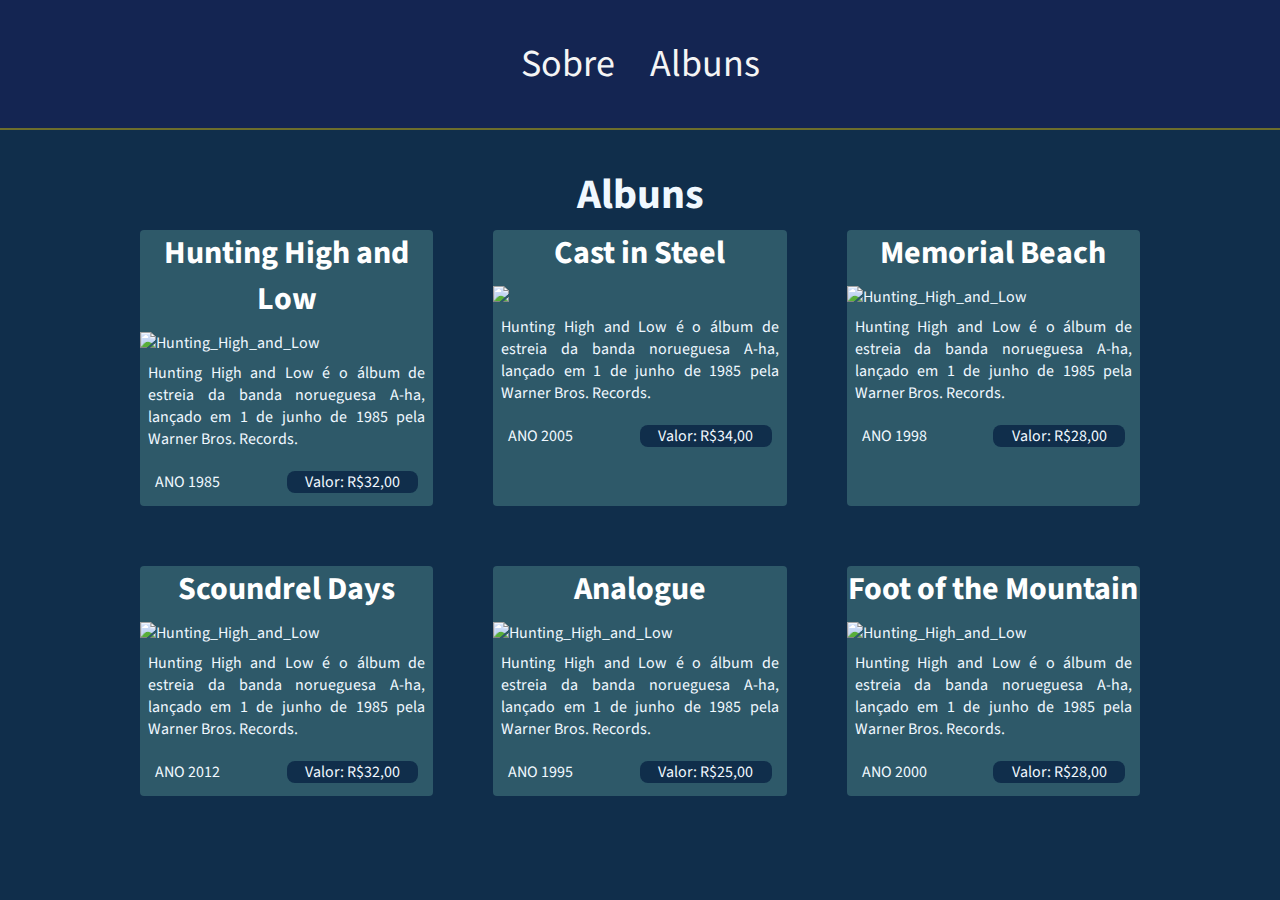
==== classes.html @ e5ee4225 "commit inicial" ====
<!DOCTYPE html>
<html lang="en">
<head>
    <meta charset="UTF-8">
    <meta name="viewport" content="width=device-width, initial-scale=1.0">
    <title>Ricardo Bini</title>
    
    <link rel="stylesheet" href="styles.css">
    <link href="https://fonts.googleapis.com/icon?family=Material+Icons"
      rel="stylesheet">

</head>
<body>
    
        <header>
            <div class="links">
                <a href="index.html">Sobre</a>
                <a href="#">Albuns</a>
            </div>   
        </header>

        <div id="wrapper">
            <h1>Albuns</h1>

        </div>

        <section class="cards">
                
            <div class="card" id="2zSIvAqPldM">
                
                <div class="cardContent">
                    <h1>Hunting High and Low</h1>
                        
                </div>
                
                <div class="cardImageConteiner">
                    <img src="https://upload.wikimedia.org/wikipedia/pt/1/14/A-ha_-_Hunting_High_and_Low.jpg" alt="Hunting_High_and_Low">

                 </div>        
                

                <div class="cardHistory">
                    <p>Hunting High and Low é o álbum de estreia da banda norueguesa A-ha, lançado em 1 de junho de 1985 pela Warner Bros. Records.</p>

                </div>

                <div class="info">
                    <p>ANO 1985</p>
                    <p class="price">Valor: R$32,00</p>

                </div>
            
                     
            </div>

            <div class="card">
                
                <div class="cardContent">
                    <h1>Cast in Steel</h1>
                        
                </div>
                
                <div class="cardImageConteiner">
                    <img src="https://www.vagalume.com.br/a-ha/discografia/cast-in-steel.jpg">

                 </div>        
                

                <div class="cardHistory">
                    <p>Hunting High and Low é o álbum de estreia da banda norueguesa A-ha, lançado em 1 de junho de 1985 pela Warner Bros. Records.</p>

                </div>

                <div class="info">
                    <p>ANO 2005</p>
                    <p class="price">Valor: R$34,00</p>

                </div>
            
                     
            </div>
       
            <div class="card">
                
                <div class="cardContent">
                    <h1>Memorial Beach</h1>
                        
                </div>
                
                <div class="cardImageConteiner">
                    <img src="https://www.vagalume.com.br/a-ha/discografia/memorial-beach.jpg" alt="Hunting_High_and_Low">

                 </div>        
                

                <div class="cardHistory">
                    <p>Hunting High and Low é o álbum de estreia da banda norueguesa A-ha, lançado em 1 de junho de 1985 pela Warner Bros. Records.</p>

                </div>

                <div class="info">
                    <p>ANO 1998</p>
                    <p class="price">Valor: R$28,00</p>

                </div>
            
                     
            </div>

            <div class="card">
                
                <div class="cardContent">
                    <h1>Scoundrel Days</h1>
                        
                </div>
                
                <div class="cardImageConteiner">
                    <img src="https://upload.wikimedia.org/wikipedia/pt/d/d3/A-ha_-_Scoundrel_Days.jpg" alt="Hunting_High_and_Low">

                 </div>        
                

                <div class="cardHistory">
                    <p>Hunting High and Low é o álbum de estreia da banda norueguesa A-ha, lançado em 1 de junho de 1985 pela Warner Bros. Records.</p>

                </div>

                <div class="info">
                    <p>ANO 2012</p>
                    <p class="price">Valor: R$32,00</p>

                </div>
            
                     
            </div>

            <div class="card">
                
                <div class="cardContent">
                    <h1>Analogue</h1>
                        
                </div>
                
                <div class="cardImageConteiner">
                    <img src="https://www.vagalume.com.br/a-ha/discografia/analogue.jpg" alt="Hunting_High_and_Low">

                 </div>        
                

                <div class="cardHistory">
                    <p>Hunting High and Low é o álbum de estreia da banda norueguesa A-ha, lançado em 1 de junho de 1985 pela Warner Bros. Records.</p>

                </div>

                <div class="info">
                    <p>ANO 1995</p>
                    <p class="price">Valor: R$25,00</p>

                </div>
            
                     
            </div>

            <div class="card">
                
                <div class="cardContent">
                    <h1>Foot of the Mountain</h1>
                        
                </div>
                
                <div class="cardImageConteiner">
                    <img src="https://encrypted-tbn0.gstatic.com/images?q=tbn%3AANd9GcTh4J7alZq1PvaiKgYGbN3LcNZLx6tQQJG1UXNcay80kntalrV2&usqp=CAU" alt="Hunting_High_and_Low">

                 </div>        
                

                <div class="cardHistory">
                    <p>Hunting High and Low é o álbum de estreia da banda norueguesa A-ha, lançado em 1 de junho de 1985 pela Warner Bros. Records.</p>

                </div>

                <div class="info">
                    <p>ANO 2000</p>
                    <p class="price">Valor: R$28,00</p>

                </div>
            
                     
            </div>
       
        </section>

        <div class="modalOverlay">
            <div class="modal">
                <a class="closeModal">
                    <i class="material-icons">close</i>
                </a>
                
                <div class="modalContent">
                    <iframe src="" frameborder="0"></iframe>
                </div>
           
           
            </div>

        </div>
       
       
        <script src="scripts.js"></script>

</body>
</html>
---- styles.css ----
@import "https://fonts.googleapis.com/css2?family=Source+Sans+Pro&display=swap";

:root{
    --color-letter:rgb(109, 110, 44);
    --color-all:rgb(46, 89, 105);
}

*{
    padding: 0;
    border: 0;
    margin: 0;
}

body{
    
    font-family: 'Source Sans Pro', sans-serif;
    background-color: rgb(16, 46, 75);
    color: aliceblue;
}

header{
    
    padding: 40px;
    border-bottom: rgb(109, 110, 44) solid 2px;
    background-color: rgb(20, 37, 82);
    
}
.links{
    text-align: center;
    
}    

.links a {
    color: whitesmoke;
    font-size: 38px;
    line-height: 48px;
    text-decoration: none;
    margin: 0 16px;
    
    
            
}

.links a:hover{
    transition: 300ms;
    color: rgb(176, 179, 26);

}
#wrapper {
    text-align: center;
    padding-top: 40px;
}
#wrapper img{
    border-radius: 400px;
    width: 400px;
    height: 400px;
    border: 3px solid rgb(109, 110, 44);

}

#wrapper h1{
    font-size: 42px;
    line-height: 50px;
    margin-bottom: 10px;
    
}

#wrapper h2{
    font-size: 29px;
    line-height: 36px;
    margin-bottom: 10px;
    opacity: 0.8;
}
#wrapper p{
    max-width: 500px;
    margin: 16px auto;
    font-size: 18px;
    line-height: 26px;

}

.linkFooter{
    border-bottom: 1px solid var(--color-letter);
}

.cards{
    max-width: 1000px;
    margin: 0 auto;
    display: grid;
    grid-template-columns: 1fr 1fr 1fr;
    gap: 60px;
}

.card{
    
    background-color:var(--color-all); 
    border-radius: 4px;
    cursor: pointer;
}

.cardImageConteiner img{
    width: 100%;
}

.card .cardContent{
    color: white;
    text-align: center;
    margin-bottom: 10px;
}

.card .cardHistory{
    text-align: center;
    text-align: justify;
    padding: 8px;
}

.card .info{
    display: grid;
    grid-template-columns: 1fr 1fr;
    padding: 13px 15px;
    

}

.price{
    text-align: center;
    background-color:rgb(16, 46, 75);
    border-radius: 8px;
    
}


.modalOverlay{
    background-color: rgba(0,0,0,0.7);
    width: 100%;
    height: 100%;
    position: fixed;
    top: 0px;
    opacity: 0;
    visibility: hidden;

}

.modal{
    background-color: whitesmoke;
    width: 90%;
    height: 90%;
    margin: 5vh auto;
    position: relative;
}

.modal .closeModal{
    color: black;
    position: absolute;
    right: 8px;
    top: 8px;
    cursor: pointer;

}

.modalOverlay.active{
    opacity: 1;
    visibility: visible;
}

iframe{
width: 100%;
height: 90%;
position: absolute;
top: 5%;

}
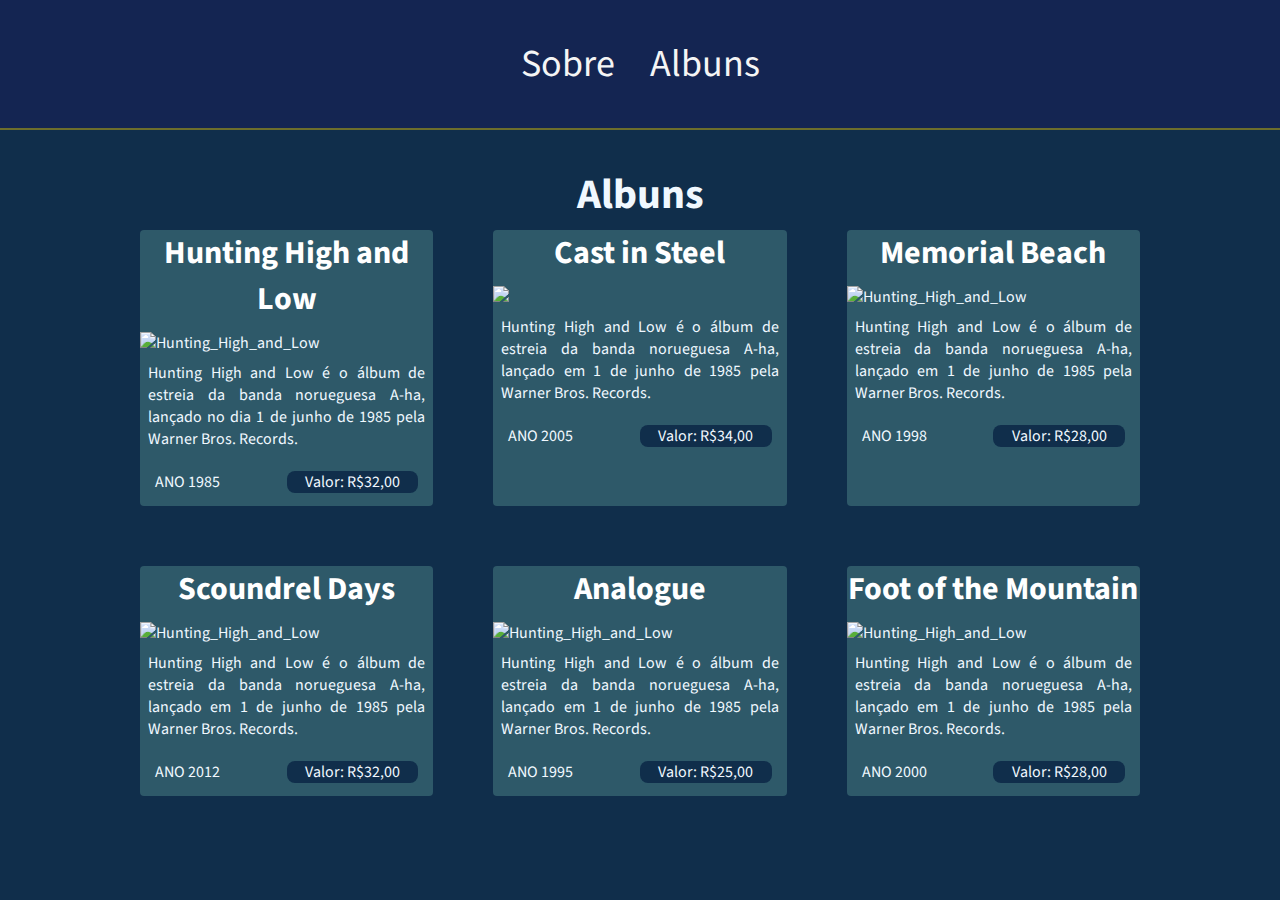
==== commit 5474a98f: "Alteração descrição" ====
--- a/classes.html
+++ b/classes.html
@@ -40,7 +40,7 @@
                 
 
                 <div class="cardHistory">
-                    <p>Hunting High and Low é o álbum de estreia da banda norueguesa A-ha, lançado em 1 de junho de 1985 pela Warner Bros. Records.</p>
+                    <p>Hunting High and Low é o álbum de estreia da banda norueguesa A-ha, lançado no dia 1 de junho de 1985 pela Warner Bros. Records.</p>
 
                 </div>
 
